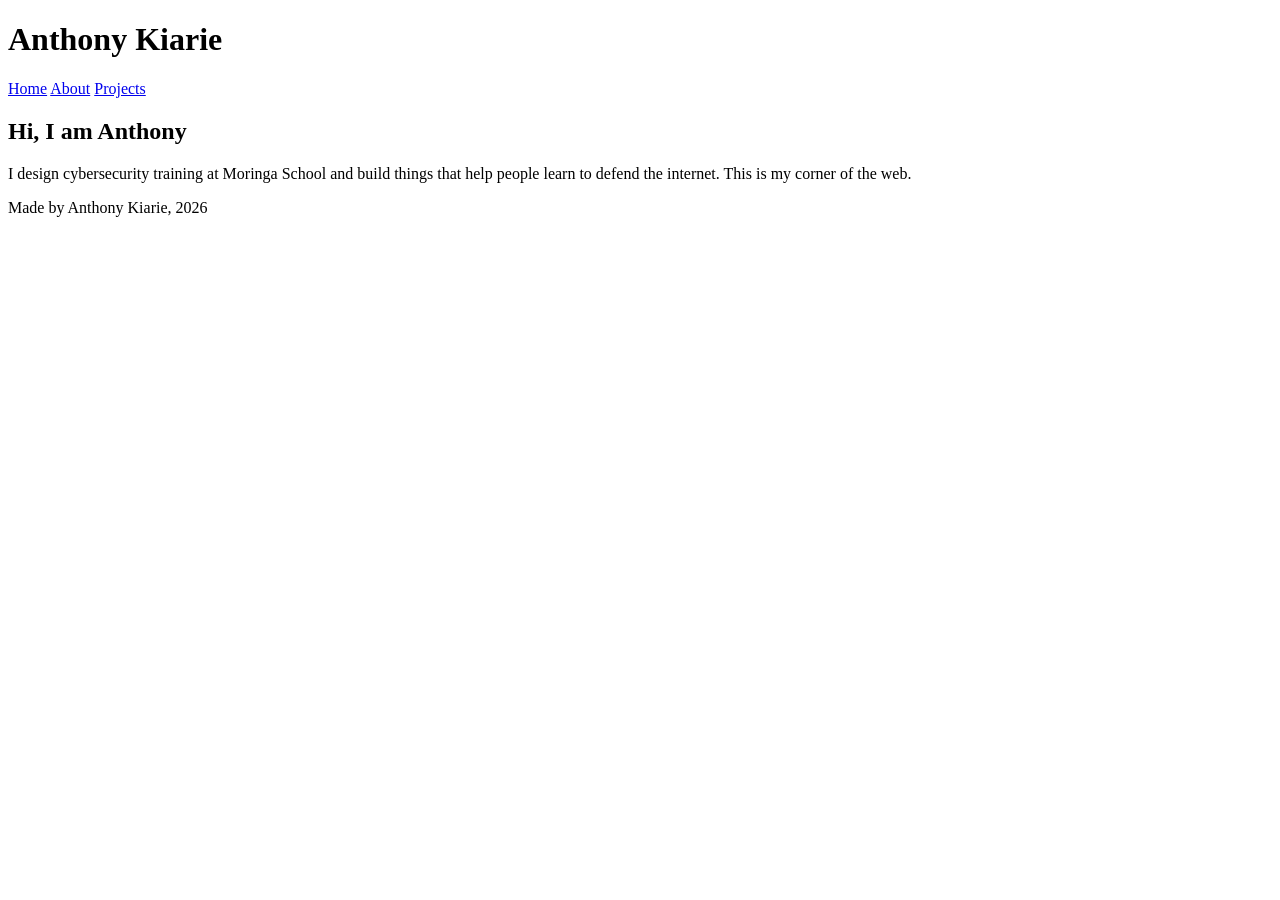
==== index.html @ 2a4aa9c6 "Add home page with navigation" ====
<!DOCTYPE html>
<html lang="en">
  <head>
    <meta charset="UTF-8">
    <meta name="viewport" content="width=device-width, initial-scale=1.0">
    <title>Anthony Kiarie - Home</title>
  </head>
  <body>
    <header>
      <h1>Anthony Kiarie</h1>
      <nav>
        <a href="index.html">Home</a>
        <a href="about.html">About</a>
        <a href="projects.html">Projects</a>
      </nav>
    </header>

    <main>
      <section>
        <h2>Hi, I am Anthony</h2>
        <p>I design cybersecurity training at Moringa School and build
           things that help people learn to defend the internet.
           This is my corner of the web.</p>
      </section>
    </main>

    <footer>
      <p>Made by Anthony Kiarie, 2026</p>
    </footer>
  </body>
</html>
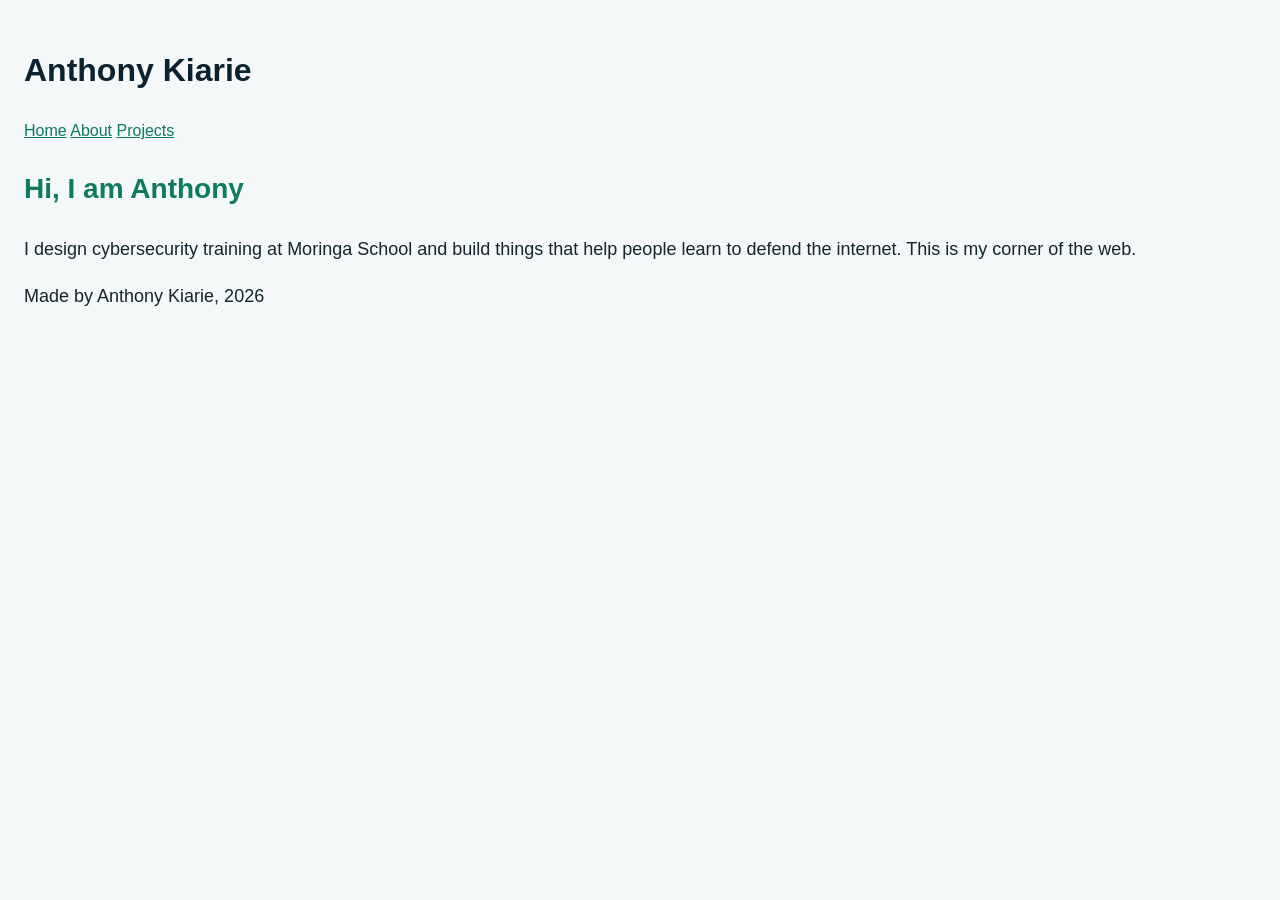
==== commit 1f90d664: "Link stylesheet and apply colour palette" ====
--- a/index.html
+++ b/index.html
@@ -4,6 +4,7 @@
     <meta charset="UTF-8">
     <meta name="viewport" content="width=device-width, initial-scale=1.0">
     <title>Anthony Kiarie - Home</title>
+    <link rel="stylesheet" href="style.css">
   </head>
   <body>
     <header>
--- a/style.css
+++ b/style.css
@@ -0,0 +1,26 @@
+/* Whole-page basics */
+body {
+  background-color: #f4f8f9;
+  color: #14252e;
+  font-family: Verdana, Arial, sans-serif;
+  margin: 0;
+  padding: 24px;
+  line-height: 1.6;
+}
+
+/* Headings */
+h1 {
+  color: #0b2230;
+}
+h2 {
+  color: #0e7a5f;
+  font-size: 28px;
+}
+p {
+  font-size: 18px;
+}
+
+/* Links */
+a {
+  color: #0e7a5f;
+}
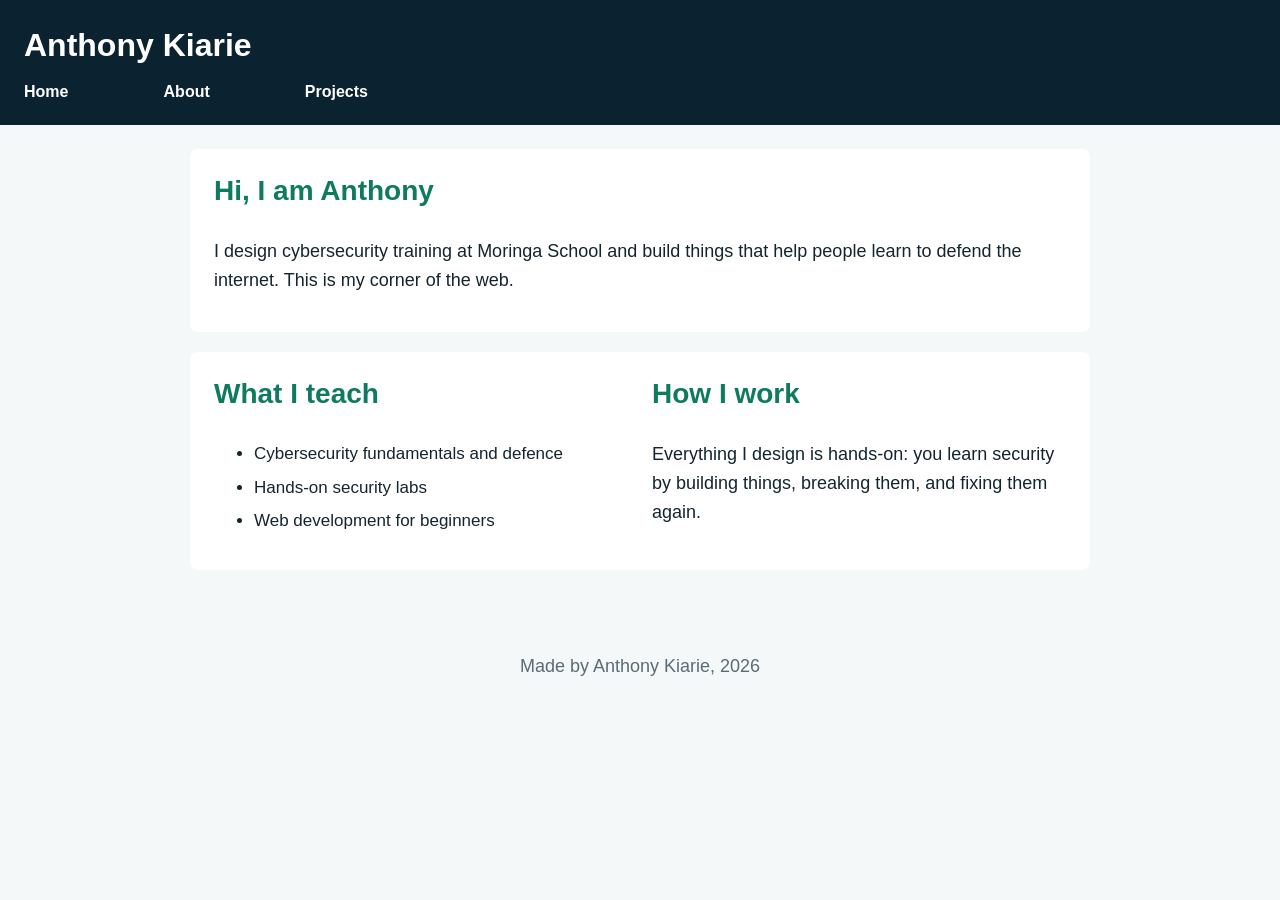
==== commit 46a35a7e: "Add flexbox nav and multi-column section" ====
--- a/index.html
+++ b/index.html
@@ -23,6 +23,21 @@
            things that help people learn to defend the internet.
            This is my corner of the web.</p>
       </section>
+      <section class="highlights">
+        <div>
+          <h2>What I teach</h2>
+          <ul>
+            <li>Cybersecurity fundamentals and defence</li>
+            <li>Hands-on security labs</li>
+            <li>Web development for beginners</li>
+          </ul>
+        </div>
+        <div>
+          <h2>How I work</h2>
+          <p>Everything I design is hands-on: you learn security by
+             building things, breaking them, and fixing them again.</p>
+        </div>
+      </section>
     </main>
 
     <footer>
--- a/style.css
+++ b/style.css
@@ -4,23 +4,81 @@
   color: #14252e;
   font-family: Verdana, Arial, sans-serif;
   margin: 0;
-  padding: 24px;
+  padding: 0;
   line-height: 1.6;
 }
 
-/* Headings */
-h1 {
-  color: #0b2230;
+/* Header and navigation */
+header {
+  background-color: #0b2230;
+  padding: 20px 24px;
 }
+header h1 {
+  color: #ffffff;
+  margin: 0 0 8px;
+}
+nav {
+  display: flex;
+  justify-content: space-between;
+  align-items: center;
+  max-width: 360px;
+}
+nav a {
+  color: #ffffff;
+  margin-right: 16px;
+  text-decoration: none;
+  font-weight: 700;
+}
+
+/* Main content */
+main {
+  max-width: 900px;
+  margin: 0 auto;
+  padding: 24px;
+}
+section {
+  background: #ffffff;
+  border-radius: 8px;
+  padding: 20px 24px;
+  margin-bottom: 20px;
+}
+
+/* Headings and text */
 h2 {
   color: #0e7a5f;
   font-size: 28px;
+  margin-top: 0;
 }
 p {
   font-size: 18px;
 }
+li {
+  font-size: 17px;
+  margin-bottom: 6px;
+}
 
 /* Links */
-a {
+main a {
   color: #0e7a5f;
 }
+
+/* Footer */
+footer {
+  padding: 20px 24px;
+  color: #5b6b74;
+  font-size: 14px;
+  text-align: center;
+}
+
+/* Multi-column section (Flexbox) */
+.highlights {
+  display: flex;
+  justify-content: space-between;
+  align-items: flex-start;
+  column-gap: 24px;
+  flex-wrap: wrap;
+}
+.highlights div {
+  flex: 1;
+  min-width: 260px;
+}
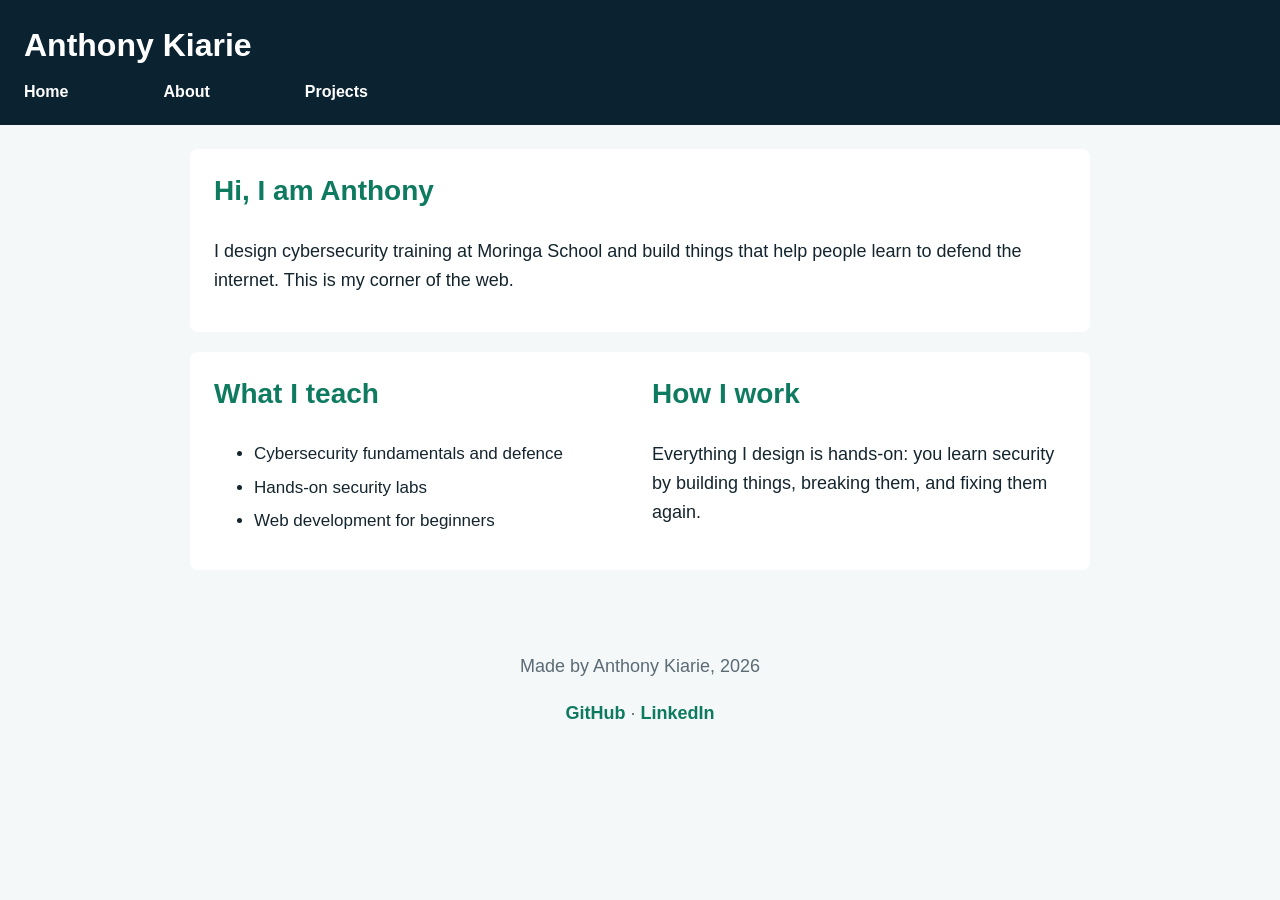
==== commit bb964661: "final polish before demo day" ====
--- a/index.html
+++ b/index.html
@@ -3,6 +3,7 @@
   <head>
     <meta charset="UTF-8">
     <meta name="viewport" content="width=device-width, initial-scale=1.0">
+    <meta name="description" content="Portfolio of Anthony Kiarie, cybersecurity curriculum engineer at Moringa School.">
     <title>Anthony Kiarie - Home</title>
     <link rel="stylesheet" href="style.css">
   </head>
@@ -42,6 +43,10 @@
 
     <footer>
       <p>Made by Anthony Kiarie, 2026</p>
+      <p class="footer-links">
+        <a href="https://github.com/kiarie27">GitHub</a> ·
+        <a href="https://www.linkedin.com/in/anthony-ngigi">LinkedIn</a>
+      </p>
     </footer>
   </body>
 </html>
--- a/style.css
+++ b/style.css
@@ -28,6 +28,10 @@
   margin-right: 16px;
   text-decoration: none;
   font-weight: 700;
+  transition: color 250ms;
+}
+nav a:hover {
+  color: #7fe0c0;
 }
 
 /* Main content */
@@ -82,3 +86,50 @@
   flex: 1;
   min-width: 260px;
 }
+
+/* Project cards (Grid) */
+.projects-grid {
+  display: grid;
+  grid-template-columns: repeat(2, 1fr);
+  column-gap: 24px;
+  row-gap: 24px;
+  background: none;
+  padding: 0;
+}
+.card {
+  background: #ffffff;
+  border: 1.5px solid #dce6ea;
+  border-radius: 8px;
+  padding: 20px;
+  transition: transform 200ms, box-shadow 200ms;
+}
+.card:hover {
+  transform: translateY(-4px);
+  box-shadow: 0 4px 16px rgba(11, 34, 48, 0.15);
+}
+.card h3 {
+  color: #0b2230;
+  margin-top: 0;
+}
+.card p {
+  font-size: 16px;
+}
+
+/* Content link hovers */
+main a {
+  transition: color 200ms;
+}
+main a:hover {
+  color: #0b2230;
+}
+
+/* Footer links */
+.footer-links a {
+  color: #0e7a5f;
+  font-weight: 700;
+  text-decoration: none;
+  transition: color 200ms;
+}
+.footer-links a:hover {
+  color: #0b2230;
+}
